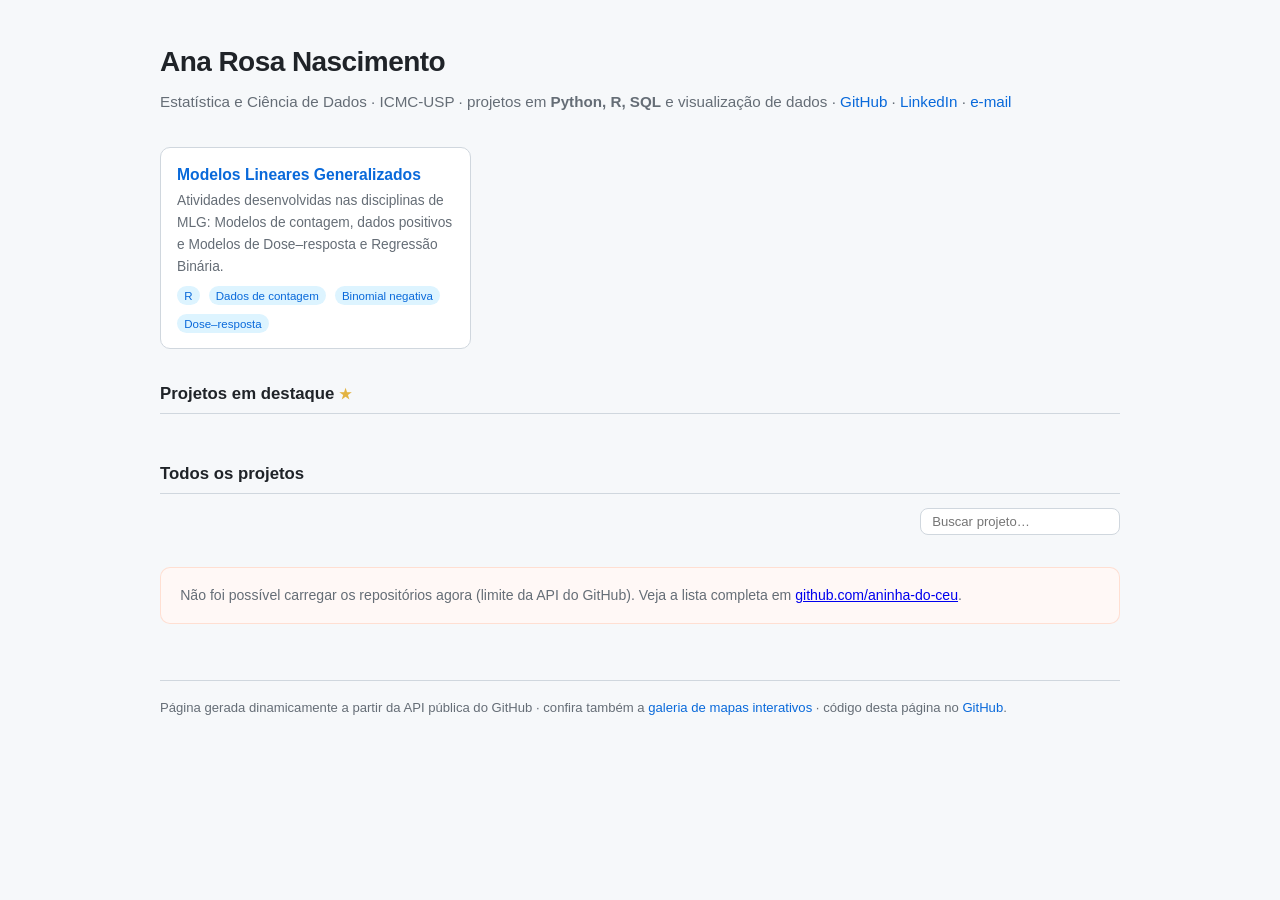
==== static/index.html @ 47fa857a "Primeira versão do site: portfólio e estudos de caso Gera o site a partir de Markdown (content/) com" ====
<!DOCTYPE html>
<html lang="pt-BR">
<head>
<meta charset="UTF-8">
<meta name="viewport" content="width=device-width, initial-scale=1.0">
<title>Ana Rosa Nascimento — Estatística e Ciência de Dados | Portfólio de projetos</title>
<meta name="description" content="Portfólio de projetos de Ana Rosa Nascimento — Estatística e Ciência de Dados (USP). Python, R, SQL, aprendizado de máquina, análise de sobrevivência e visualização de dados.">
<meta name="author" content="Ana Rosa Nascimento">
<meta name="robots" content="index,follow,max-image-preview:large">
<link rel="canonical" href="https://aninha-do-ceu.github.io/">
<meta property="og:type" content="website">
<meta property="og:locale" content="pt_BR">
<meta property="og:site_name" content="Ana Rosa Nascimento">
<meta property="og:title" content="Ana Rosa Nascimento — Estatística e Ciência de Dados">
<meta property="og:description" content="Projetos em Python, R e SQL: análise de sobrevivência, modelos lineares generalizados, aprendizado de máquina e visualização de dados.">
<meta property="og:url" content="https://aninha-do-ceu.github.io/">
<meta name="twitter:card" content="summary">
<meta name="twitter:title" content="Ana Rosa Nascimento — Estatística e Ciência de Dados">
<meta name="twitter:description" content="Projetos em Python, R e SQL: análise de sobrevivência, modelos lineares generalizados, aprendizado de máquina e visualização de dados.">
<script type="application/ld+json">
{
  "@context": "https://schema.org",
  "@type": "Person",
  "name": "Ana Rosa Nascimento",
  "url": "https://aninha-do-ceu.github.io/",
  "description": "Estudante de Estatística e Ciência de Dados no ICMC-USP. Projetos em Python, R e SQL.",
  "affiliation": { "@type": "CollegeOrUniversity", "name": "Instituto de Ciências Matemáticas e de Computação (ICMC), Universidade de São Paulo" },
  "knowsAbout": ["Estatística", "Ciência de Dados", "Análise de sobrevivência", "Modelos lineares generalizados", "Aprendizado de máquina", "Python", "R", "SQL"],
  "sameAs": ["https://github.com/aninha-do-ceu", "https://www.linkedin.com/in/ana-rosa-nascimento"]
}
</script>
<style>
  :root {
    --bg: #f6f8fa;
    --card: #ffffff;
    --text: #1f2328;
    --muted: #656d76;
    --accent: #0969da;
    --border: #d0d7de;
  }
  * { box-sizing: border-box; margin: 0; padding: 0; }
  body {
    font-family: -apple-system, BlinkMacSystemFont, "Segoe UI", Roboto, Helvetica, Arial, sans-serif;
    background: var(--bg);
    color: var(--text);
    line-height: 1.6;
    padding: 2.5rem 1rem 3rem;
  }
  .container { max-width: 960px; margin: 0 auto; }
  header { margin-bottom: 2rem; }
  h1 { font-size: 1.75rem; letter-spacing: -0.02em; }
  .subtitle { color: var(--muted); margin-top: .35rem; font-size: .95rem; }
  .subtitle a { color: var(--accent); text-decoration: none; }
  .subtitle a:hover { text-decoration: underline; }
  h2 {
    font-size: 1.05rem;
    margin: 2rem 0 .9rem;
    padding-bottom: .35rem;
    border-bottom: 1px solid var(--border);
  }
  h2 .count { color: var(--muted); font-weight: 400; font-size: .85rem; }

  .grid { display: grid; grid-template-columns: repeat(auto-fill, minmax(280px, 1fr)); gap: .8rem; }
  .card {
    display: flex;
    flex-direction: column;
    background: var(--card);
    border: 1px solid var(--border);
    border-radius: 10px;
    padding: .9rem 1rem;
    text-decoration: none;
    color: inherit;
    transition: border-color .15s ease, box-shadow .15s ease;
  }
  .card:hover { border-color: var(--accent); box-shadow: 0 1px 6px rgba(9,105,218,.12); }
  .card h3 { font-size: .98rem; font-weight: 600; }
  .card h3 a { color: var(--accent); text-decoration: none; }
  .card h3 a:hover { text-decoration: underline; }
  .card .desc { color: var(--muted); font-size: .86rem; margin: .2rem 0 .5rem; flex: 1; }
  .meta { display: flex; align-items: center; gap: .55rem; font-size: .76rem; color: var(--muted); flex-wrap: wrap; }
  .lang { display: inline-flex; align-items: center; gap: .3rem; }
  .dot { width: 9px; height: 9px; border-radius: 50%; display: inline-block; }
  .topic {
    display: inline-block;
    padding: .02rem .45rem;
    border-radius: 999px;
    background: #ddf4ff;
    color: var(--accent);
    font-size: .72rem;
  }
  .demo {
    display: inline-block;
    margin-top: .5rem;
    font-size: .8rem;
    color: var(--accent);
    font-weight: 500;
    text-decoration: none;
  }
  .demo:hover { text-decoration: underline; }
  .star { color: #e3b341; font-size: .85rem; }

  .featured .card { border-color: #d4b10655; background: #fffdf5; }
  .featured .card:hover { border-color: #9e6a03; }

  .toolbar { display: flex; gap: .5rem; flex-wrap: wrap; align-items: center; margin: .9rem 0 1rem; }
  .chip {
    padding: .18rem .65rem;
    border: 1px solid var(--border);
    border-radius: 999px;
    background: var(--card);
    color: var(--muted);
    font-size: .78rem;
    cursor: pointer;
  }
  .chip.active { background: var(--accent); border-color: var(--accent); color: #fff; }
  .chip .n { opacity: .7; }
  .search {
    margin-left: auto;
    padding: .3rem .7rem;
    border: 1px solid var(--border);
    border-radius: 8px;
    font-size: .82rem;
    background: var(--card);
    color: var(--text);
    min-width: 200px;
  }
  .search:focus { outline: none; border-color: var(--accent); }

  .status { color: var(--muted); font-size: .88rem; padding: 1rem 0; }
  .error-box {
    background: #fff8f6;
    border: 1px solid #ffab8a55;
    border-radius: 10px;
    padding: 1rem 1.2rem;
    font-size: .88rem;
  }
  footer {
    margin-top: 2.5rem;
    color: var(--muted);
    font-size: .82rem;
    border-top: 1px solid var(--border);
    padding-top: 1rem;
  }
  footer a { color: var(--accent); text-decoration: none; }
  footer a:hover { text-decoration: underline; }
</style>
</head>
<body>
<div class="container">
  <header>
    <h1>Ana Rosa Nascimento</h1>
    <p class="subtitle">
      Estatística e Ciência de Dados · ICMC-USP · projetos em
      <strong>Python, R, SQL</strong> e visualização de dados ·
      <a href="https://github.com/aninha-do-ceu" target="_blank" rel="noopener">GitHub</a> ·
      <a href="https://www.linkedin.com/in/ana-rosa-nascimento" target="_blank" rel="noopener">LinkedIn</a> ·
      <a href="mailto:rosa.nascialmeida@gmail.com">e-mail</a>
    </p>
  </header>

  <!-- CASES:START -->
  <!-- CASES:END -->

<div class="grid"><article class="card"><h3><a href="projetos/modelos-lineares-generalizados/">Modelos Lineares Generalizados</a></h3><p class="desc">Atividades desenvolvidas nas disciplinas de MLG: Modelos de contagem, dados positivos e Modelos de Dose–resposta e Regressão Binária.</p><div class="meta"><span class="topic">R</span><span class="topic">Dados de contagem</span><span class="topic">Binomial negativa</span><span class="topic">Dose–resposta</span></div></article></div>

  <h2>Projetos em destaque <span class="star">★</span></h2>
  <div class="grid featured" id="featured"></div>

  <h2>Todos os projetos <span class="count" id="count"></span></h2>
  <div class="toolbar">
    <div id="chips" style="display:flex; gap:.4rem; flex-wrap:wrap;"></div>
    <input class="search" id="search" type="search" placeholder="Buscar projeto…" aria-label="Buscar projeto">
  </div>
  <div class="grid" id="repos"></div>
  <div class="status" id="status">Carregando projetos do GitHub…</div>

  <footer>
    Página gerada dinamicamente a partir da API pública do GitHub ·
    confira também a <a href="https://aninha-do-ceu.github.io/mapas-disque100-HT/">galeria de mapas interativos</a> ·
    código desta página no <a href="https://github.com/aninha-do-ceu/aninha-do-ceu.github.io">GitHub</a>.
  </footer>
</div>

<script>
  (function () {
    var USER = 'aninha-do-ceu';
    var API = 'https://api.github.com/users/' + USER + '/repos?per_page=100&sort=updated';
    var CACHE_KEY = 'gh-repos-cache-v1';
    var CACHE_TTL = 60 * 60 * 1000; /* 1 hora */

    /* Repos que não entram na lista */
    var EXCLUDE = {};
    EXCLUDE[USER] = 1;                        /* repo de perfil */
    EXCLUDE[USER + '.github.io'] = 1;         /* este próprio site */
    EXCLUDE['aws-elastic-beanstalk-express-js-sample'] = 1;

    /* Descrições amigáveis para repos sem descrição — edite à vontade */
    var OVERRIDES = {
      'analise-de-sobrevivencia': 'Análise de sobrevivência aplicada ao tráfico humano no Brasil: censura intervalar, Turnbull, GAMLSS e riscos proporcionais (icenReg). Publicado no 26º SINAPE.',
      'project-HT': 'Coleta e análise de notícias de tráfico humano em portais brasileiros: web scraping, embeddings e classificação com XGBoost, SVM e regressão logística. Projeto de pesquisa (USP).',
      'multitouch-attribution-estudo': 'Marketing analytics: modelos de sobrevivência (Kaplan-Meier, Cox, Weibull), GAM para conversão e atribuição multitoque via cadeias de Markov.',
      'modelos-lineares-generalizados': 'Modelagem do absenteísmo escolar com GLMs (Poisson, quasi-Poisson e binomial negativa): seleção por AIC/LRT, diagnóstico e validação cruzada.',
      'mapas-disque100-HT': 'Galeria de mapas e visualizações interativas (Folium e Plotly): denúncias do Disque 100, ENEM por estado e PCA 3D com clusters.',
      'pratica-ciencia-de-dados': 'Práticas de ciência de dados: mapas do ENEM, PCA 3D interativo e análise exploratória.',
      'projeto-disciplina-mlg': 'Projeto da disciplina de Modelos Lineares Generalizados, com relatório publicado no GitHub Pages.',
      'Extraction_infos_HT': 'Extração e organização de informações de notícias sobre tráfico humano (web scraping).',
      'Crawler_HT': 'Crawler para coleta de notícias em portais brasileiros.',
      'analise-disque100-HT': 'Análises dos dados do Disque 100 sobre denúncias de tráfico humano.',
      'desafio-analise-quant': 'Resolução de desafio de análise quantitativa.',
      'estatistica-computacional': 'Estudos e implementações da disciplina de Estatística Computacional.',
      'processos-estocasticos': 'Exercícios e simulações da disciplina de Processos Estocásticos.',
      'inferencia-estatistica': 'Exercícios da disciplina de Inferência Estatística.',
      'inferencia-bayesiana': 'Estudos e implementações da disciplina de Inferência Bayesiana.',
      'introducao-ciencia-dados': 'Anotações e exercícios de Introdução à Ciência de Dados.',
      'metodologia_cientifica': 'Atividades da disciplina de Metodologia Científica.',
      'estudo_sql': 'Estudos e consultas em SQL.',
      'estudo_modulos_python': 'Estudos de módulos e bibliotecas de Python.',
      'modelagem': 'Exercícios de modelagem estatística.',
      'estatistica': 'Exercícios e estudos de estatística.',
      'modelagem_matematica': 'Atividades da disciplina de Modelagem Matemática.',
      'Regressao_linear': 'Códigos de regressão linear desenvolvidos na disciplina de Laboratório de Física.',
      'Pyspark_B': 'Comandos e manipulação de grandes bases com PySpark.',
      'Automacao_selenium': 'Estudos de automação e web scraping com Selenium em Python.'
    };

    /* Links de demonstração (páginas publicadas) */
    var DEMO_LINKS = {
      'mapas-disque100-HT': 'https://aninha-do-ceu.github.io/mapas-disque100-HT/',
      'projeto-disciplina-mlg': 'https://aninha-do-ceu.github.io/projeto-disciplina-mlg/'
    };

    /* Páginas de estudo de caso (metodologia, dados e resultados) */
    /* gerado por build-site/build.py a partir dos .md — não edite entre os marcadores */
    /* CASES_MAP:START */
    /* CASES_MAP:END */

    var LANG_COLORS = {
      'Python': '#3572A5', 'R': '#198CE7', 'Jupyter Notebook': '#DA5B0B',
      'HTML': '#e34c26', 'JavaScript': '#f1e051', 'C': '#555555',
      'SQL': '#e38c00', 'TeX': '#3D6117'
    };

    var FEATURED = ['analise-de-sobrevivencia', 'project-HT', 'multitouch-attribution-estudo',
                    'modelos-lineares-generalizados', 'mapas-disque100-HT'];

    var repos = [];
    var activeLang = 'Todos';
    var query = '';

    function esc(s) {
      return String(s || '').replace(/[&<>"']/g, function (c) {
        return { '&': '&', '<': '<', '>': '>', '"': '"', "'": '&#39;' }[c];
      });
    }
    function fmtDate(iso) {
      try {
        return new Date(iso).toLocaleDateString('pt-BR', { month: 'short', year: 'numeric' }).replace('.', '');
      } catch (e) { return ''; }
    }
    function desc(r) { return OVERRIDES[r.name] || r.description || 'Sem descrição — confira o código no repositório.'; }

    function cardHTML(r, featured) {
      var lang = r.language ? '<span class="lang"><span class="dot" style="background:' + (LANG_COLORS[r.language] || '#ccc') + '"></span>' + esc(r.language) + '</span>' : '';
      var topics = (r.topics || []).slice(0, 3).map(function (t) { return '<span class="topic">' + esc(t) + '</span>'; }).join(' ');
      var extras = '';
      if (DEMO_LINKS[r.name]) extras += '<a class="demo" href="' + DEMO_LINKS[r.name] + '" target="_blank" rel="noopener">▶ Ver demonstração</a>';
      if (CASE_PAGES[r.name]) extras += '<a class="demo" href="' + CASE_PAGES[r.name] + '">📖 Estudo de caso: metodologia e resultados</a>';
      return '<article class="card">' +
        '<h3><a href="https://github.com/' + USER + '/' + esc(r.name) + '" target="_blank" rel="noopener">' +
        (featured ? '<span class="star">★</span> ' : '') + esc(r.name) + '</a></h3>' +
        '<p class="desc">' + esc(desc(r)) + '</p>' +
        '<div class="meta">' + lang + (r.language ? '<span>·</span>' : '') +
        '<span>atualizado em ' + fmtDate(r.pushed_at) + '</span>' + topics + '</div>' + extras +
        '</article>';
    }

    function renderFeatured() {
      var el = document.getElementById('featured');
      var picks = FEATURED.map(function (n) {
        return repos.filter(function (r) { return r.name === n; })[0];
      }).filter(Boolean);
      el.innerHTML = picks.map(function (r) { return cardHTML(r, true); }).join('');
    }

    function renderChips() {
      var counts = {};
      repos.forEach(function (r) { if (r.language) counts[r.language] = (counts[r.language] || 0) + 1; });
      var langs = Object.keys(counts).sort(function (a, b) { return counts[b] - counts[a]; });
      var html = ['<button class="chip active" data-lang="Todos">Todos <span class="n">(' + repos.length + ')</span></button>'];
      langs.forEach(function (l) {
        html.push('<button class="chip" data-lang="' + esc(l) + '">' + esc(l) + ' <span class="n">(' + counts[l] + ')</span></button>');
      });
      var el = document.getElementById('chips');
      el.innerHTML = html.join('');
      el.querySelectorAll('.chip').forEach(function (c) {
        c.addEventListener('click', function () {
          activeLang = c.dataset.lang;
          el.querySelectorAll('.chip').forEach(function (x) { x.classList.toggle('active', x === c); });
          renderRepos();
        });
      });
    }

    function renderRepos() {
      var q = query.toLowerCase();
      var list = repos.filter(function (r) {
        var okLang = activeLang === 'Todos' || r.language === activeLang;
        var okQ = !q || (r.name + ' ' + desc(r)).toLowerCase().indexOf(q) !== -1;
        return okLang && okQ;
      });
      document.getElementById('repos').innerHTML = list.map(function (r) { return cardHTML(r, false); }).join('');
      document.getElementById('count').textContent = '(' + list.length + ')';
      document.getElementById('status').style.display = 'none';
    }

    function renderAll() {
      renderFeatured();
      renderChips();
      renderRepos();
    }

    document.getElementById('search').addEventListener('input', function (e) {
      query = e.target.value.trim();
      renderRepos();
    });

    function normalize(list) {
      return list.filter(function (r) { return !r.fork && !EXCLUDE[r.name]; })
        .map(function (r) {
          return { name: r.name, description: r.description, language: r.language,
                   topics: r.topics || [], pushed_at: r.pushed_at };
        })
        .sort(function (a, b) { return (b.pushed_at || '').localeCompare(a.pushed_at || ''); });
    }

    function showFatal() {
      document.getElementById('status').innerHTML =
        '<div class="error-box">Não foi possível carregar os repositórios agora (limite da API do GitHub). ' +
        'Veja a lista completa em <a href="https://github.com/' + USER + '?tab=repositories" target="_blank" rel="noopener">github.com/' + USER + '</a>.</div>';
    }

    function loadData() {
      var cached = null;
      try { cached = JSON.parse(localStorage.getItem(CACHE_KEY) || 'null'); } catch (e) {}
      if (cached && Date.now() - cached.ts < CACHE_TTL) {
        repos = cached.data;
        renderAll();
        return;
      }
      fetch(API)
        .then(function (r) { if (!r.ok) throw 0; return r.json(); })
        .then(function (list) {
          repos = normalize(list);
          try { localStorage.setItem(CACHE_KEY, JSON.stringify({ ts: Date.now(), data: repos })); } catch (e) {}
          renderAll();
        })
        .catch(function () {
          if (cached) { repos = cached.data; renderAll(); }
          else showFatal();
        });
    }
    loadData();
  })();
</script>
</body>
</html>
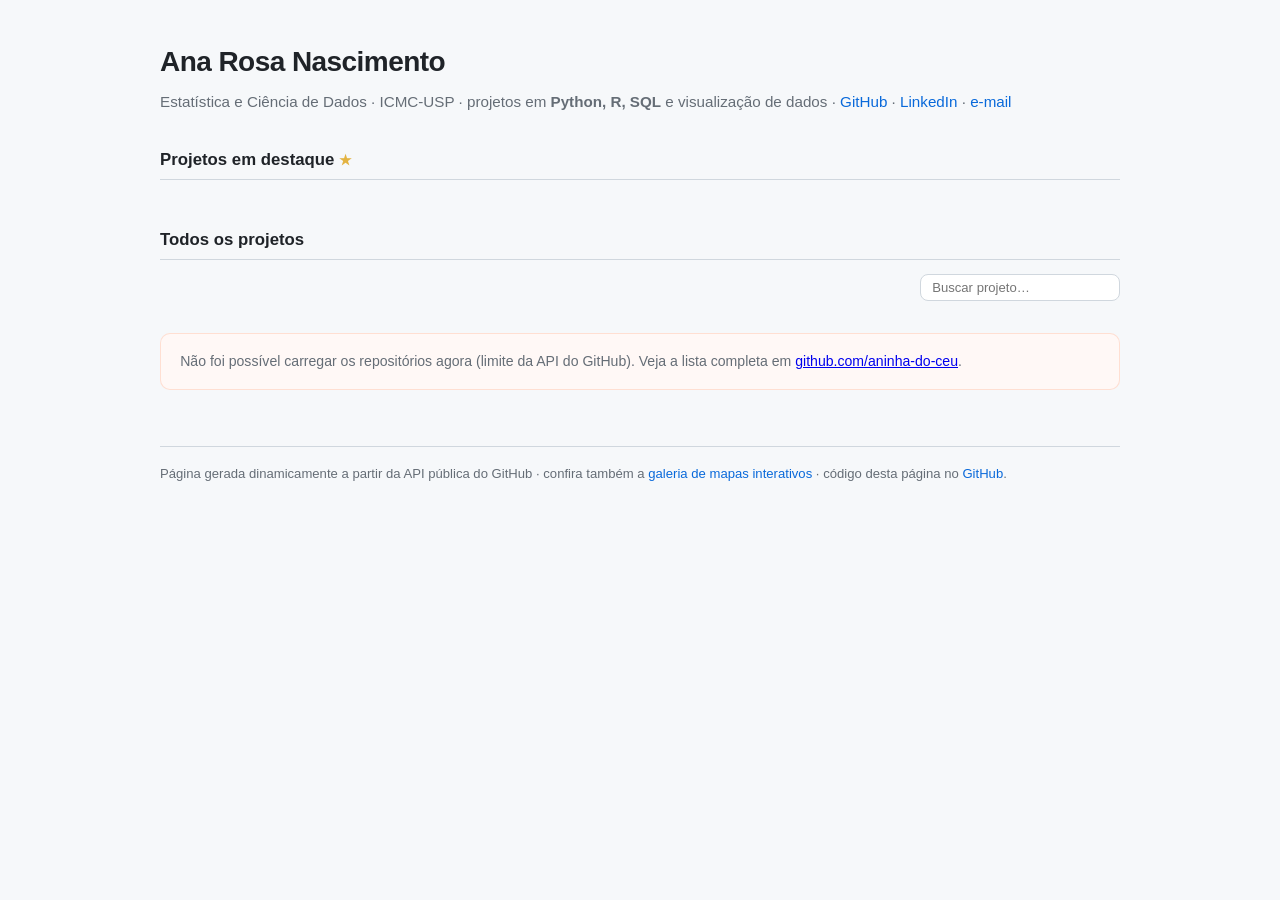
==== commit a7904e09: "Adiciona estudo de caso de dose-resposta e oculta MLG geral - novo content/projetos/modelo-dose-resp" ====
--- a/static/index.html
+++ b/static/index.html
@@ -161,8 +161,6 @@
   <!-- CASES:START -->
   <!-- CASES:END -->
 
-<div class="grid"><article class="card"><h3><a href="projetos/modelos-lineares-generalizados/">Modelos Lineares Generalizados</a></h3><p class="desc">Atividades desenvolvidas nas disciplinas de MLG: Modelos de contagem, dados positivos e Modelos de Dose–resposta e Regressão Binária.</p><div class="meta"><span class="topic">R</span><span class="topic">Dados de contagem</span><span class="topic">Binomial negativa</span><span class="topic">Dose–resposta</span></div></article></div>
-
   <h2>Projetos em destaque <span class="star">★</span></h2>
   <div class="grid featured" id="featured"></div>
 
